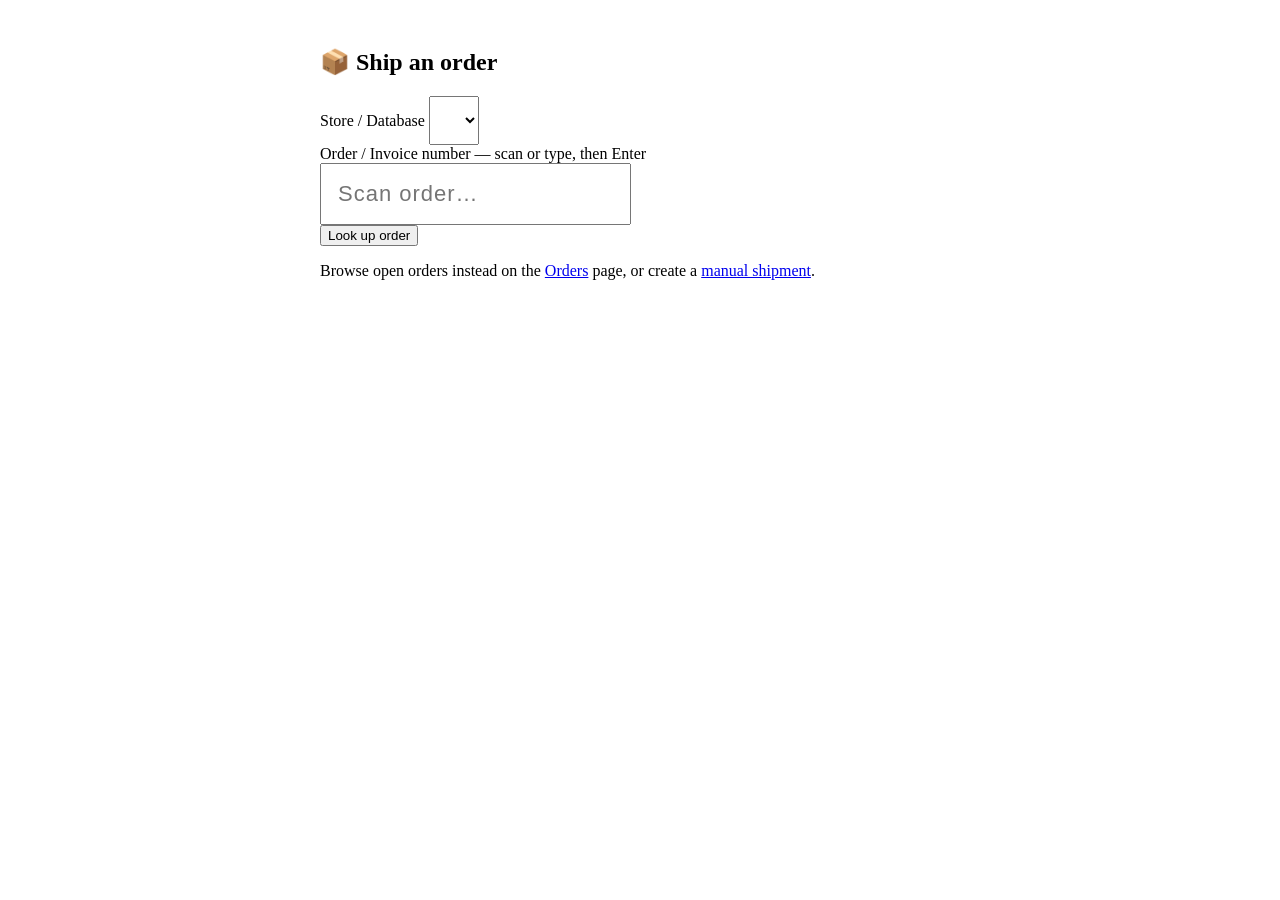
==== frontend/index.html @ ed7b2298 "fix(scan): placeholder text 'Scan order…'" ====
<!DOCTYPE html>
<html lang="en">
<head>
  <meta charset="UTF-8">
  <meta name="viewport" content="width=device-width, initial-scale=1.0">
  <title>EasyShip — Scan</title>
  <link rel="stylesheet" href="/css/app.css">
</head>
<body>
  <header id="appbar"></header>
  <div class="container narrow">
    <div class="card" style="max-width:640px;margin:48px auto 16px">
      <h2>📦 Ship an order</h2>
      <div class="field mb-16">
        <label>Store / Database</label>
        <select id="source-select" style="font-size:16px;padding:14px"></select>
      </div>
      <div class="field mb-16">
        <label>Order / Invoice number — scan or type, then Enter</label>
        <input id="order-number" autocomplete="off"
               style="font-size:22px;padding:16px;letter-spacing:1px" placeholder="Scan order…">
      </div>
      <div class="row">
        <div class="fixed"><button class="btn btn-primary" id="lookup-btn">Look up order</button></div>
        <div class="fixed" id="lookup-status"></div>
      </div>
    </div>
    <div style="max-width:640px;margin:0 auto" class="text-secondary">
      Browse open orders instead on the <a href="/orders.html">Orders</a> page,
      or create a <a href="/ship.html?source=manual">manual shipment</a>.
    </div>
  </div>
  <script src="/js/api.js"></script>
  <script src="/js/nav.js"></script>
  <script src="/js/scan.js"></script>
</body>
</html>
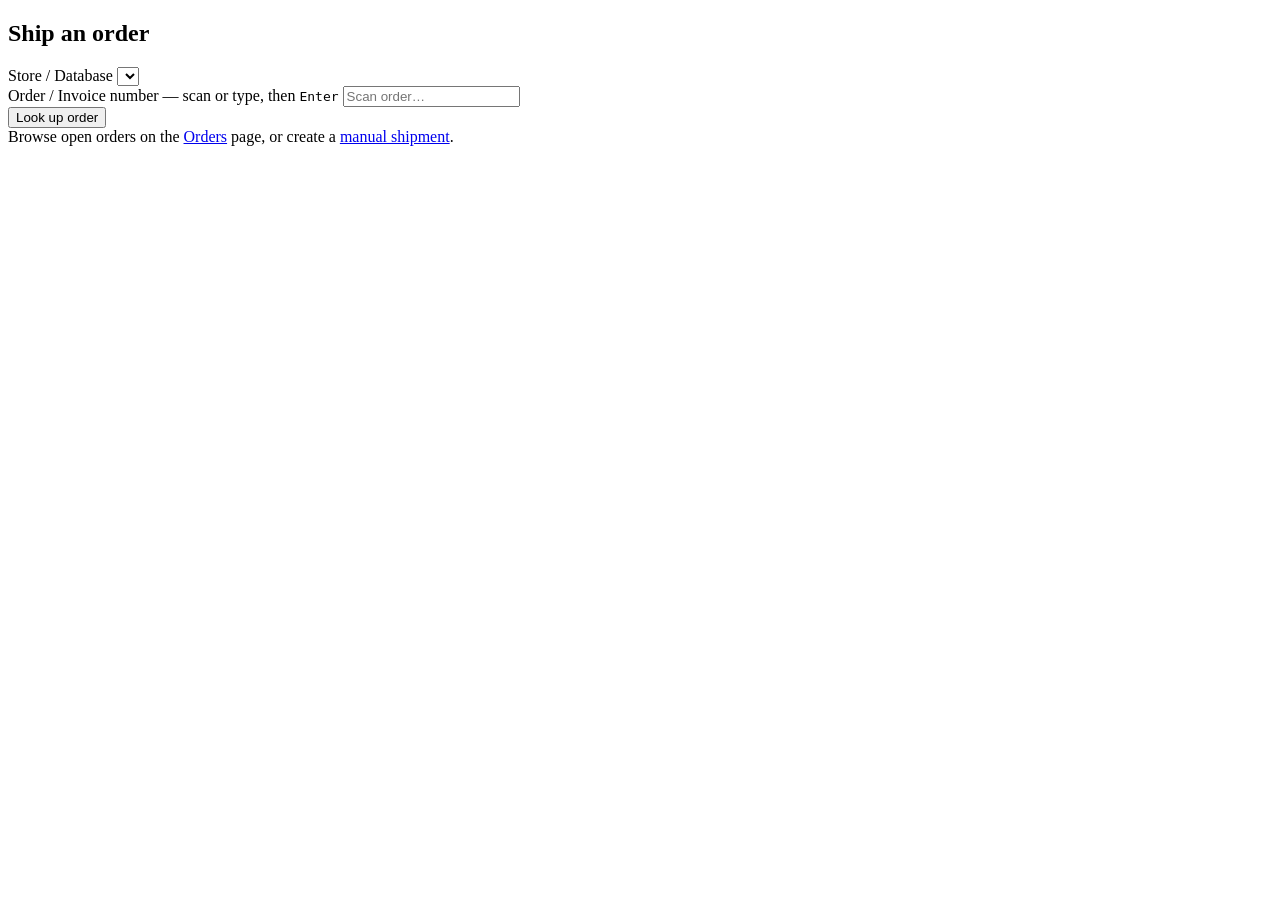
==== commit e18ae28d: "feat(ui): professional redesign — dark sidebar, Inter, slate design system Complete visual overhaul " ====
--- a/frontend/index.html
+++ b/frontend/index.html
@@ -8,25 +8,26 @@
 </head>
 <body>
   <header id="appbar"></header>
-  <div class="container narrow">
-    <div class="card" style="max-width:640px;margin:48px auto 16px">
-      <h2>📦 Ship an order</h2>
-      <div class="field mb-16">
-        <label>Store / Database</label>
-        <select id="source-select" style="font-size:16px;padding:14px"></select>
-      </div>
-      <div class="field mb-16">
-        <label>Order / Invoice number — scan or type, then Enter</label>
-        <input id="order-number" autocomplete="off"
-               style="font-size:22px;padding:16px;letter-spacing:1px" placeholder="Scan order…">
-      </div>
-      <div class="row">
-        <div class="fixed"><button class="btn btn-primary" id="lookup-btn">Look up order</button></div>
-        <div class="fixed" id="lookup-status"></div>
+  <div class="container">
+    <div class="scan-hero">
+      <div class="card">
+        <h2>Ship an order</h2>
+        <div class="field mb-16">
+          <label>Store / Database</label>
+          <select id="source-select"></select>
+        </div>
+        <div class="field mb-16">
+          <label>Order / Invoice number <span class="hint">— scan or type, then <kbd>Enter</kbd></span></label>
+          <input id="order-number" autocomplete="off" placeholder="Scan order…">
+        </div>
+        <div class="row">
+          <div class="fixed"><button class="btn btn-primary" id="lookup-btn">Look up order</button></div>
+          <div class="fixed" id="lookup-status"></div>
+        </div>
       </div>
     </div>
-    <div style="max-width:640px;margin:0 auto" class="text-secondary">
-      Browse open orders instead on the <a href="/orders.html">Orders</a> page,
+    <div class="scan-links">
+      Browse open orders on the <a href="/orders.html">Orders</a> page,
       or create a <a href="/ship.html?source=manual">manual shipment</a>.
     </div>
   </div>
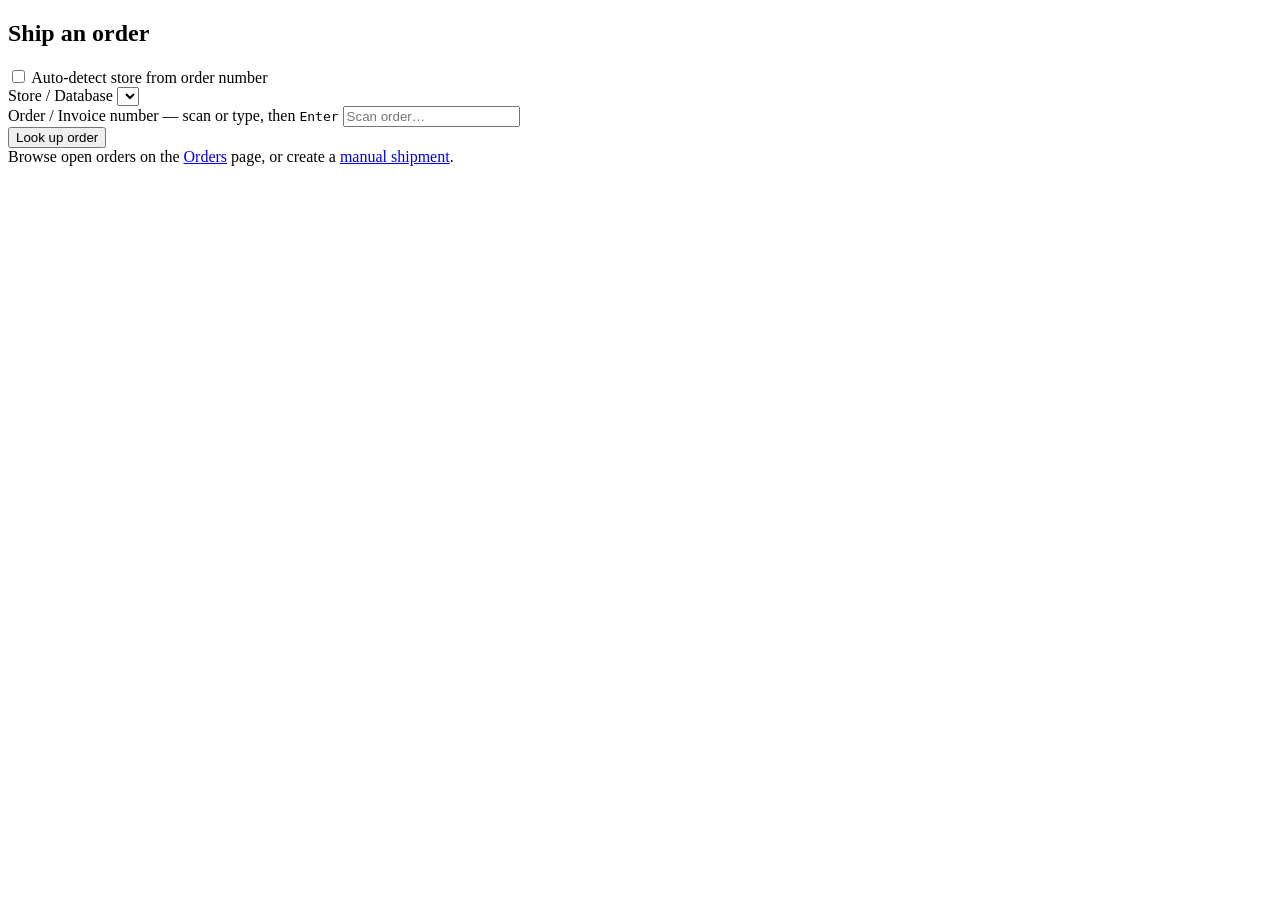
==== commit 385311b7: "feat: auto-detect store from order-number prefix on scan screen Add a configurable prefix to Shopify" ====
--- a/frontend/index.html
+++ b/frontend/index.html
@@ -12,6 +12,10 @@
     <div class="scan-hero">
       <div class="card">
         <h2>Ship an order</h2>
+        <label class="auto-detect-toggle mb-16">
+          <input type="checkbox" id="auto-detect">
+          <span>Auto-detect store from order number</span>
+        </label>
         <div class="field mb-16">
           <label>Store / Database</label>
           <select id="source-select"></select>
@@ -31,6 +35,7 @@
       or create a <a href="/ship.html?source=manual">manual shipment</a>.
     </div>
   </div>
+  <div class="modal-backdrop" id="modal-backdrop"><div class="modal" id="modal"></div></div>
   <script src="/js/api.js"></script>
   <script src="/js/nav.js"></script>
   <script src="/js/scan.js"></script>
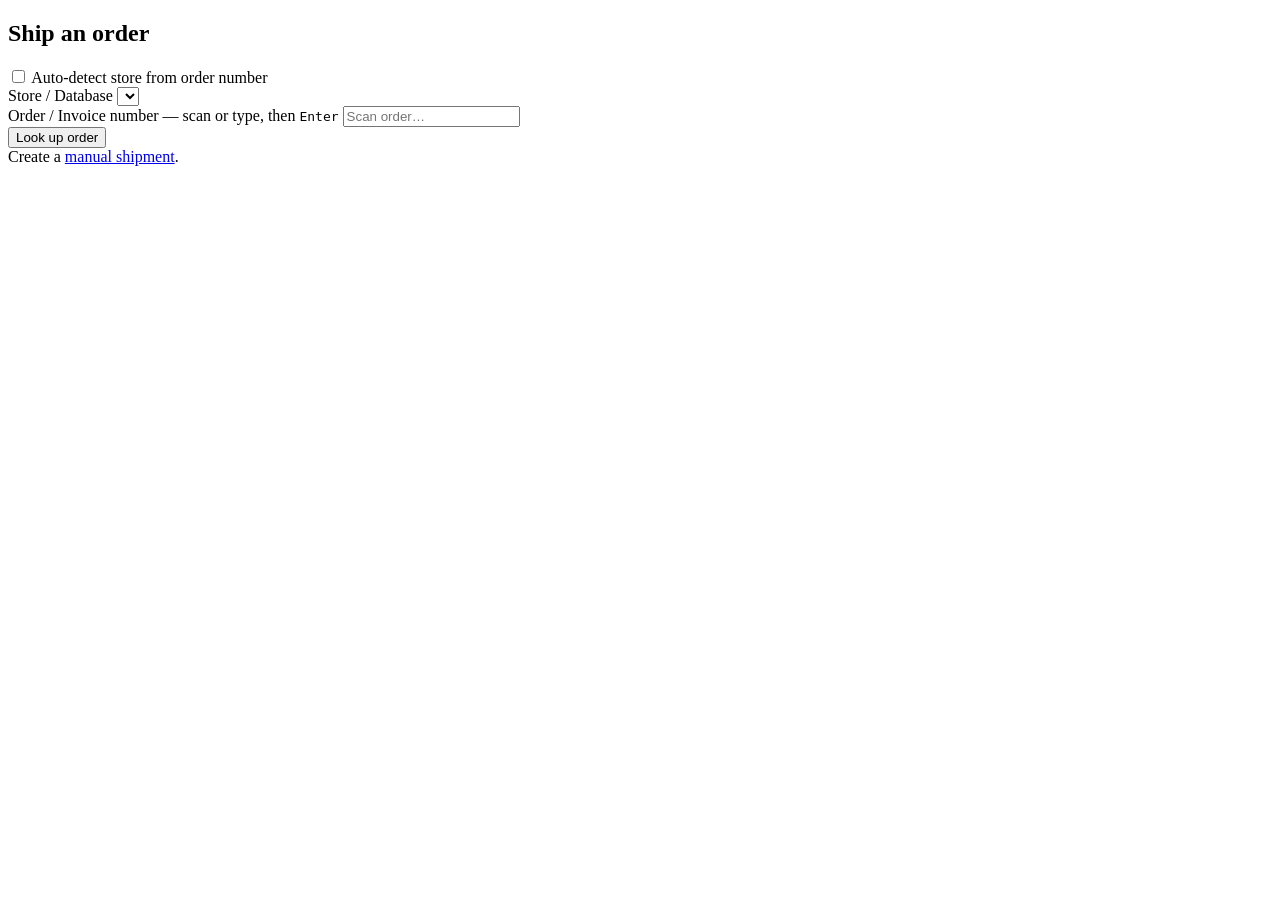
==== commit 692d1e3c: "feat(auth): Orders page is admin-only Hide the Orders nav item and the Scan page link for non-admins" ====
--- a/frontend/index.html
+++ b/frontend/index.html
@@ -31,8 +31,7 @@
       </div>
     </div>
     <div class="scan-links">
-      Browse open orders on the <a href="/orders.html">Orders</a> page,
-      or create a <a href="/ship.html?source=manual">manual shipment</a>.
+      <span id="orders-link" style="display:none">Browse open orders on the <a href="/orders.html">Orders</a> page, or create</span><span id="orders-link-alt">Create</span> a <a href="/ship.html?source=manual">manual shipment</a>.
     </div>
   </div>
   <div class="modal-backdrop" id="modal-backdrop"><div class="modal" id="modal"></div></div>
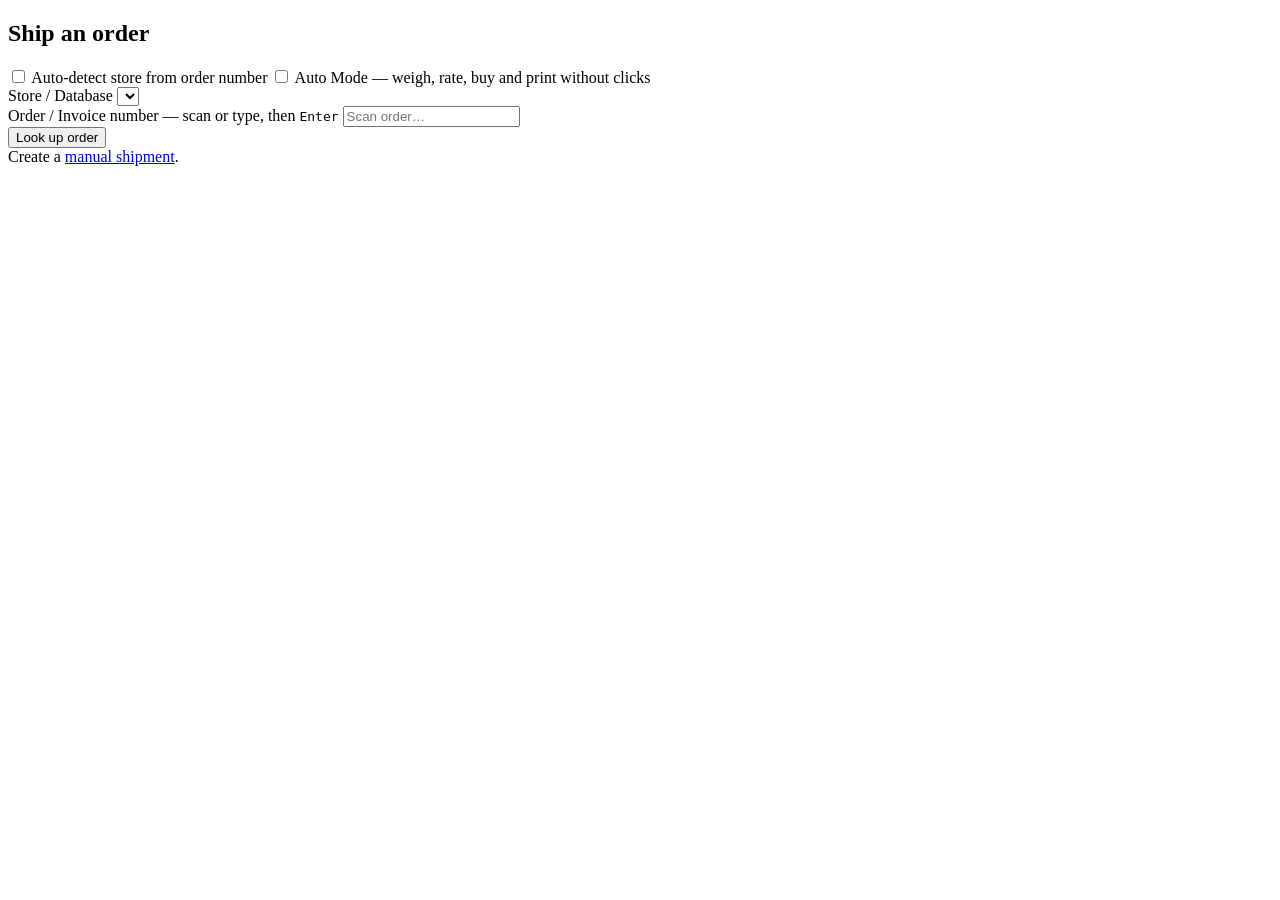
==== commit efca9634: "feat(ship): Auto Mode — scan, weigh, rate, buy and print without clicks Per-station toggle on the Sc" ====
--- a/frontend/index.html
+++ b/frontend/index.html
@@ -16,6 +16,19 @@
           <input type="checkbox" id="auto-detect">
           <span>Auto-detect store from order number</span>
         </label>
+        <label class="auto-detect-toggle mb-16">
+          <input type="checkbox" id="auto-mode">
+          <span>Auto Mode — weigh, rate, buy and print without clicks</span>
+        </label>
+        <div id="auto-preset" class="auto-preset mb-16" style="display:none">
+          <div class="row">
+            <div class="field" id="auto-carrier-field"><label>Carrier</label><select id="auto-carrier"></select></div>
+            <div class="field" id="auto-service-field"><label>Service</label><select id="auto-service"></select></div>
+            <div class="field" id="auto-service-name-field" style="display:none"><label>Service name</label><input id="auto-service-name" placeholder="e.g. UPS Ground"></div>
+            <div class="field"><label>Box</label><select id="auto-box"></select></div>
+          </div>
+          <div class="hint mt-16" id="auto-status"></div>
+        </div>
         <div class="field mb-16">
           <label>Store / Database</label>
           <select id="source-select"></select>
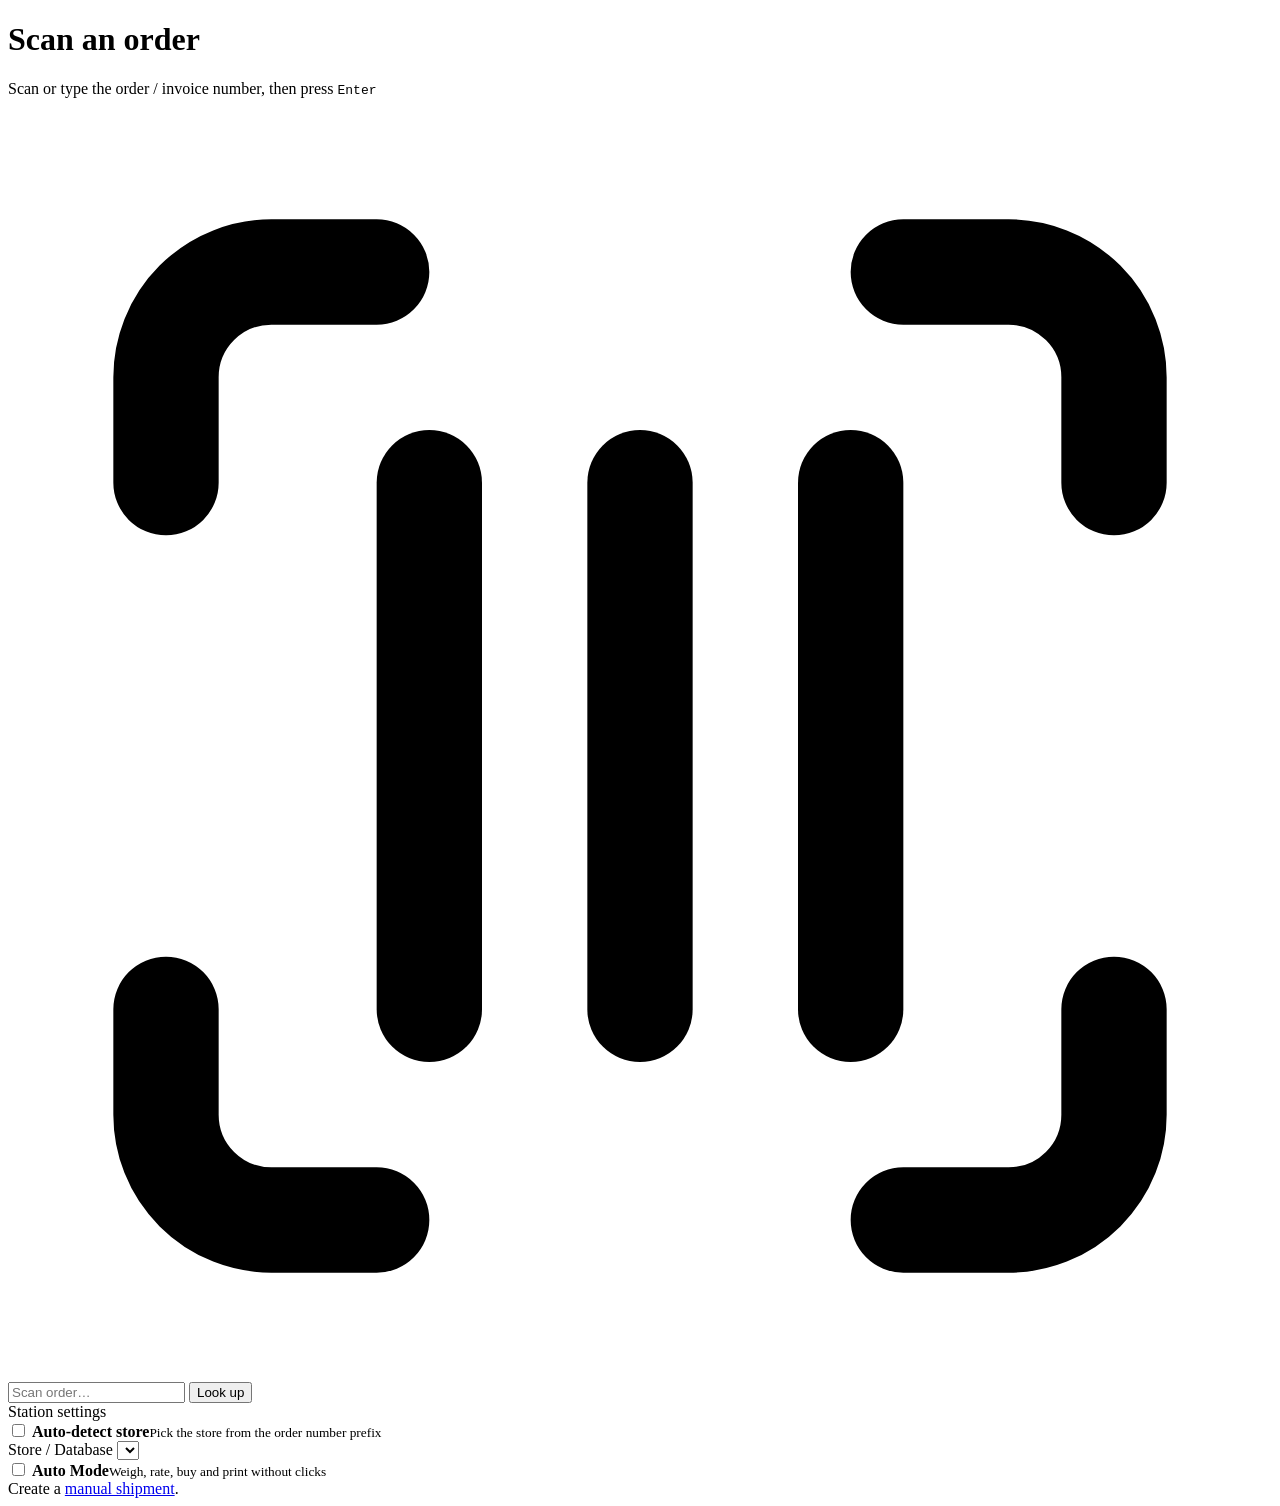
==== commit fac00d9d: "style(scan): redesign scan page around the scan box The scan input is the one dominant action (icon " ====
--- a/frontend/index.html
+++ b/frontend/index.html
@@ -10,36 +10,53 @@
   <header id="appbar"></header>
   <div class="container">
     <div class="scan-hero">
-      <div class="card">
-        <h2>Ship an order</h2>
-        <label class="auto-detect-toggle mb-16">
-          <input type="checkbox" id="auto-detect">
-          <span>Auto-detect store from order number</span>
-        </label>
-        <label class="auto-detect-toggle mb-16">
-          <input type="checkbox" id="auto-mode">
-          <span>Auto Mode — weigh, rate, buy and print without clicks</span>
-        </label>
-        <div id="auto-preset" class="auto-preset mb-16" style="display:none">
-          <div class="row">
-            <div class="field" id="auto-carrier-field"><label>Carrier</label><select id="auto-carrier"></select></div>
-            <div class="field" id="auto-service-field"><label>Service</label><select id="auto-service"></select></div>
-            <div class="field" id="auto-service-name-field" style="display:none"><label>Service name</label><input id="auto-service-name" placeholder="e.g. UPS Ground"></div>
-            <div class="field"><label>Box</label><select id="auto-box"></select></div>
+      <div class="card scan-card">
+        <div class="scan-head">
+          <div>
+            <h1>Scan an order</h1>
+            <p class="scan-sub">Scan or type the order / invoice number, then press <kbd>Enter</kbd></p>
           </div>
-          <div class="hint mt-16" id="auto-status"></div>
+          <span class="scan-mode-pill" id="scan-mode-pill" style="display:none"></span>
         </div>
-        <div class="field mb-16">
-          <label>Store / Database</label>
-          <select id="source-select"></select>
+
+        <div class="scan-input-group">
+          <span class="scan-icon" aria-hidden="true"><svg viewBox="0 0 24 24" fill="none" stroke="currentColor" stroke-width="2" stroke-linecap="round" stroke-linejoin="round"><path d="M3 7V5a2 2 0 0 1 2-2h2"/><path d="M17 3h2a2 2 0 0 1 2 2v2"/><path d="M21 17v2a2 2 0 0 1-2 2h-2"/><path d="M7 21H5a2 2 0 0 1-2-2v-2"/><path d="M8 7v10"/><path d="M12 7v10"/><path d="M16 7v10"/></svg></span>
+          <input id="order-number" autocomplete="off" placeholder="Scan order…" aria-label="Order or invoice number">
+          <button class="btn btn-primary" id="lookup-btn">Look up</button>
         </div>
-        <div class="field mb-16">
-          <label>Order / Invoice number <span class="hint">— scan or type, then <kbd>Enter</kbd></span></label>
-          <input id="order-number" autocomplete="off" placeholder="Scan order…">
-        </div>
-        <div class="row">
-          <div class="fixed"><button class="btn btn-primary" id="lookup-btn">Look up order</button></div>
-          <div class="fixed" id="lookup-status"></div>
+        <div class="scan-status" id="lookup-status"></div>
+
+        <div class="station-settings">
+          <div class="station-title">Station settings</div>
+
+          <div class="setting-row">
+            <label class="switch">
+              <input type="checkbox" id="auto-detect">
+              <span class="switch-track" aria-hidden="true"></span>
+              <span class="switch-text"><strong>Auto-detect store</strong><small>Pick the store from the order number prefix</small></span>
+            </label>
+            <div class="field setting-inline" id="source-field">
+              <label for="source-select">Store / Database</label>
+              <select id="source-select"></select>
+            </div>
+          </div>
+
+          <div class="setting-row">
+            <label class="switch">
+              <input type="checkbox" id="auto-mode">
+              <span class="switch-track" aria-hidden="true"></span>
+              <span class="switch-text"><strong>Auto Mode</strong><small>Weigh, rate, buy and print without clicks</small></span>
+            </label>
+          </div>
+          <div id="auto-preset" class="auto-preset" style="display:none">
+            <div class="auto-preset-grid">
+              <div class="field" id="auto-carrier-field"><label>Carrier</label><select id="auto-carrier"></select></div>
+              <div class="field" id="auto-service-field"><label>Service</label><select id="auto-service"></select></div>
+              <div class="field" id="auto-service-name-field" style="display:none"><label>Service name</label><input id="auto-service-name" placeholder="e.g. UPS Ground"></div>
+              <div class="field"><label>Box</label><select id="auto-box"></select></div>
+            </div>
+            <div class="auto-status" id="auto-status"></div>
+          </div>
         </div>
       </div>
     </div>
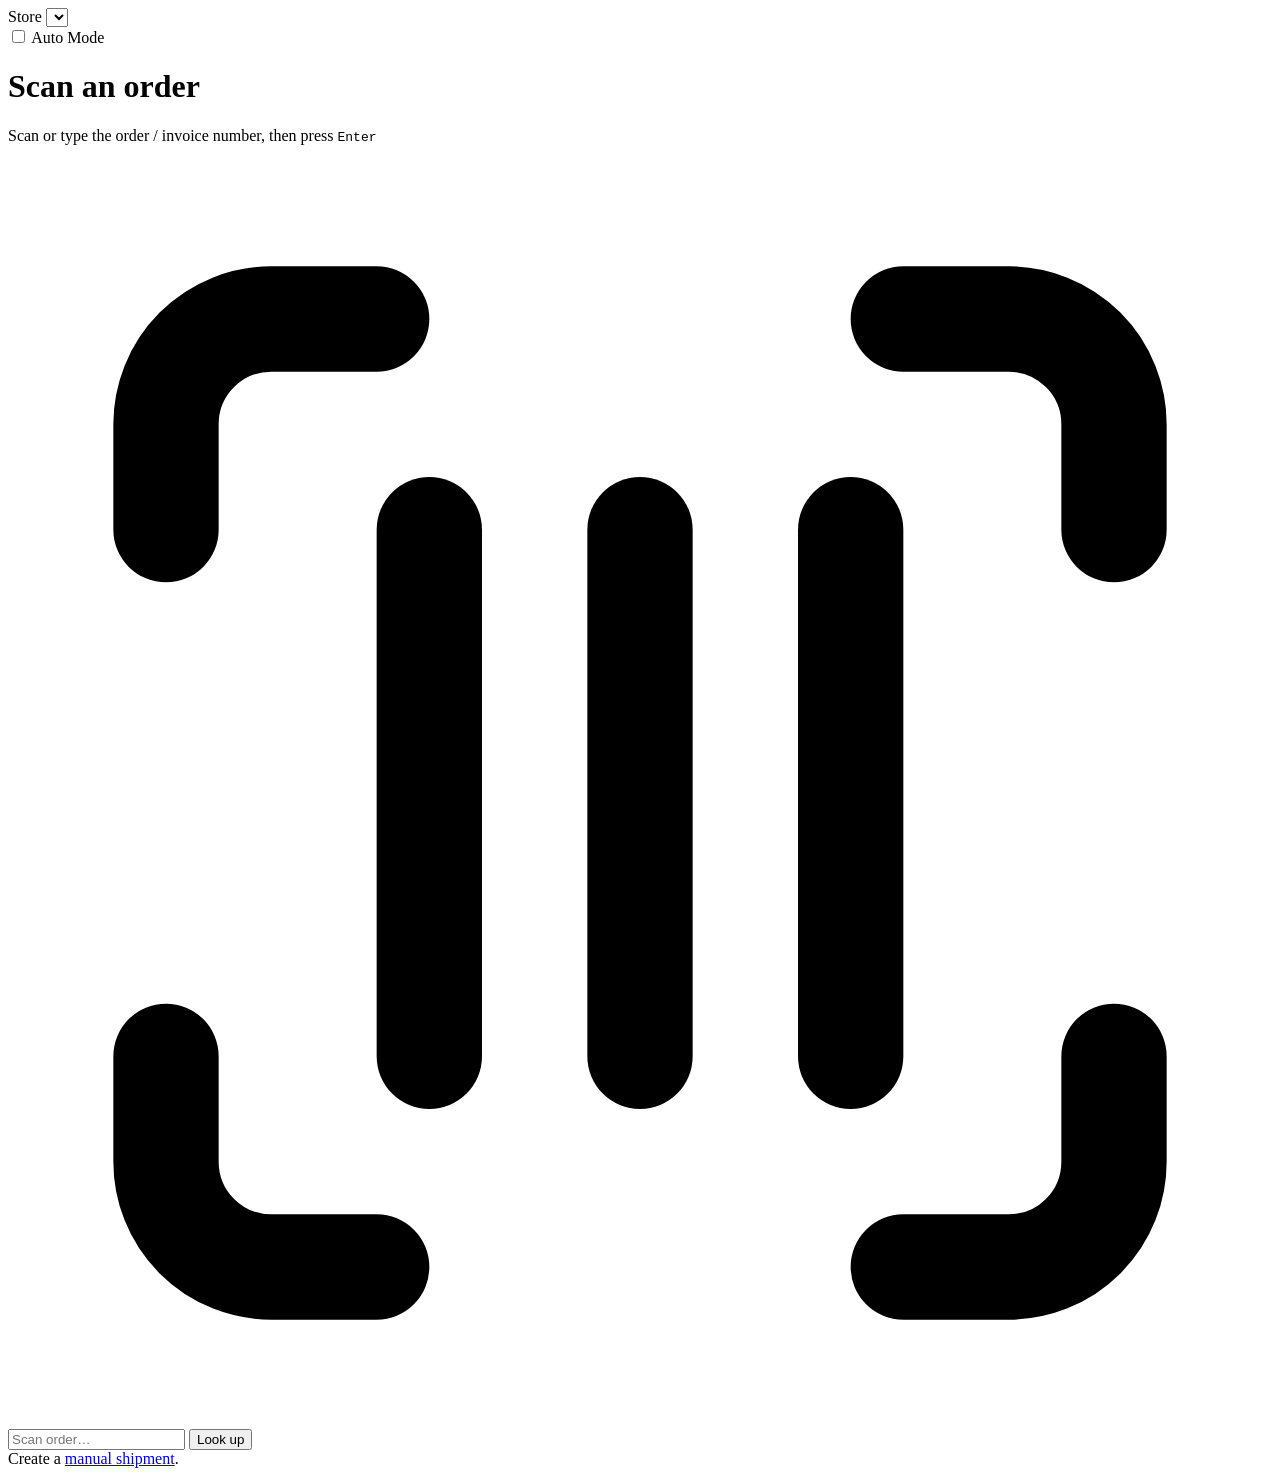
==== commit 2716f22d: "style(scan): move store and Auto Mode into a station bar atop the scan card - Per-station context (s" ====
--- a/frontend/index.html
+++ b/frontend/index.html
@@ -11,12 +11,39 @@
   <div class="container">
     <div class="scan-hero">
       <div class="card scan-card">
+        <!-- Station bar: the per-station context (store + Auto Mode) lives in a
+             slim strip above the scan box instead of a settings section below it. -->
+        <div class="station-bar">
+          <div class="station-group">
+            <span class="station-label">Store</span>
+            <select id="source-select" class="station-select" aria-label="Store or database"></select>
+          </div>
+          <div class="station-group station-auto">
+            <label class="switch switch-bar">
+              <input type="checkbox" id="auto-mode">
+              <span class="switch-track" aria-hidden="true"></span>
+              <span class="station-label">Auto Mode</span>
+            </label>
+            <button type="button" class="station-summary" id="auto-summary" style="display:none"
+                    aria-controls="auto-preset" aria-expanded="false"></button>
+          </div>
+        </div>
+        <div id="auto-preset" class="auto-preset" style="display:none">
+          <div class="auto-preset-grid">
+            <div class="field" id="auto-carrier-field"><label>Carrier</label><select id="auto-carrier"></select></div>
+            <div class="field" id="auto-service-field"><label>Service</label><select id="auto-service"></select></div>
+            <div class="field" id="auto-service-name-field" style="display:none"><label>Service name</label><input id="auto-service-name" placeholder="e.g. UPS Ground"></div>
+            <div class="field"><label>Box</label><select id="auto-box"></select></div>
+          </div>
+          <div class="auto-status" id="auto-status"></div>
+        </div>
+
+        <div class="scan-body">
         <div class="scan-head">
           <div>
             <h1>Scan an order</h1>
             <p class="scan-sub">Scan or type the order / invoice number, then press <kbd>Enter</kbd></p>
           </div>
-          <span class="scan-mode-pill" id="scan-mode-pill" style="display:none"></span>
         </div>
 
         <div class="scan-input-group">
@@ -25,38 +52,6 @@
           <button class="btn btn-primary" id="lookup-btn">Look up</button>
         </div>
         <div class="scan-status" id="lookup-status"></div>
-
-        <div class="station-settings">
-          <div class="station-title">Station settings</div>
-
-          <div class="setting-row">
-            <label class="switch">
-              <input type="checkbox" id="auto-detect">
-              <span class="switch-track" aria-hidden="true"></span>
-              <span class="switch-text"><strong>Auto-detect store</strong><small>Pick the store from the order number prefix</small></span>
-            </label>
-            <div class="field setting-inline" id="source-field">
-              <label for="source-select">Store / Database</label>
-              <select id="source-select"></select>
-            </div>
-          </div>
-
-          <div class="setting-row">
-            <label class="switch">
-              <input type="checkbox" id="auto-mode">
-              <span class="switch-track" aria-hidden="true"></span>
-              <span class="switch-text"><strong>Auto Mode</strong><small>Weigh, rate, buy and print without clicks</small></span>
-            </label>
-          </div>
-          <div id="auto-preset" class="auto-preset" style="display:none">
-            <div class="auto-preset-grid">
-              <div class="field" id="auto-carrier-field"><label>Carrier</label><select id="auto-carrier"></select></div>
-              <div class="field" id="auto-service-field"><label>Service</label><select id="auto-service"></select></div>
-              <div class="field" id="auto-service-name-field" style="display:none"><label>Service name</label><input id="auto-service-name" placeholder="e.g. UPS Ground"></div>
-              <div class="field"><label>Box</label><select id="auto-box"></select></div>
-            </div>
-            <div class="auto-status" id="auto-status"></div>
-          </div>
         </div>
       </div>
     </div>
